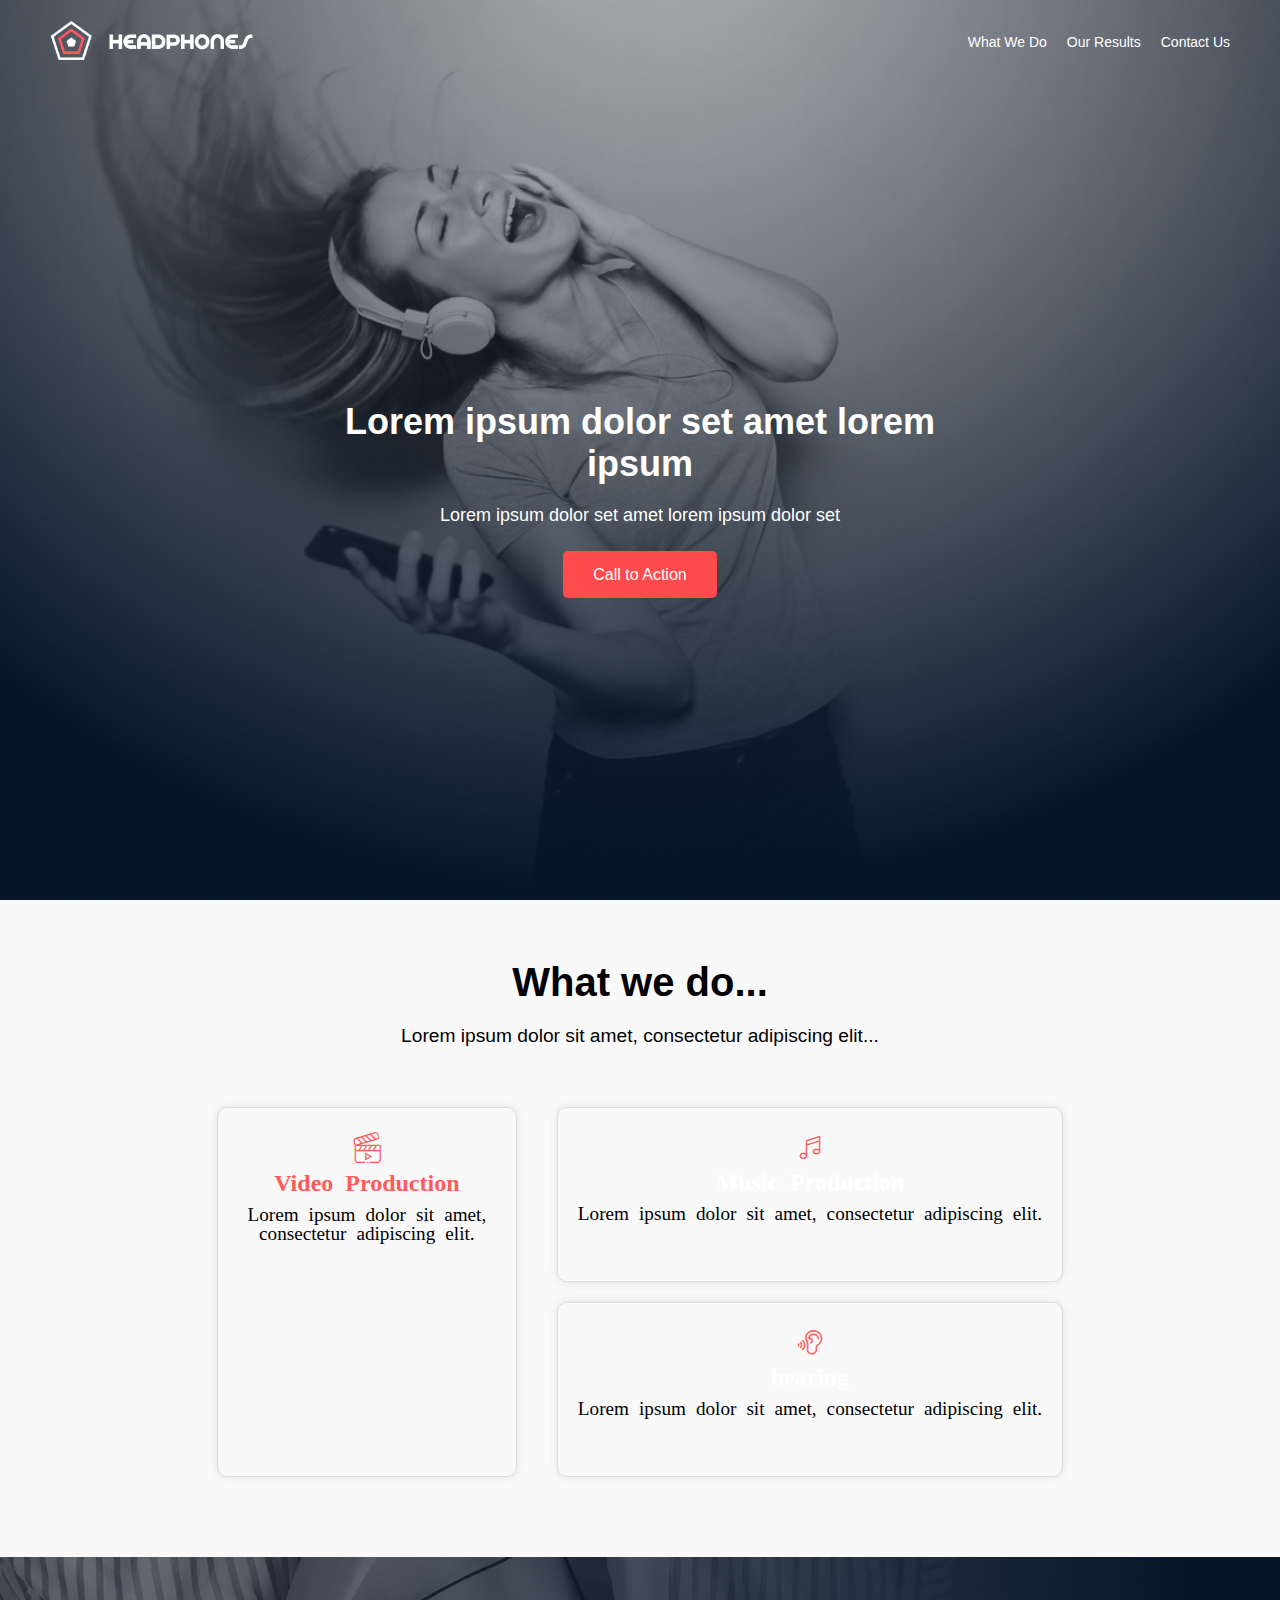
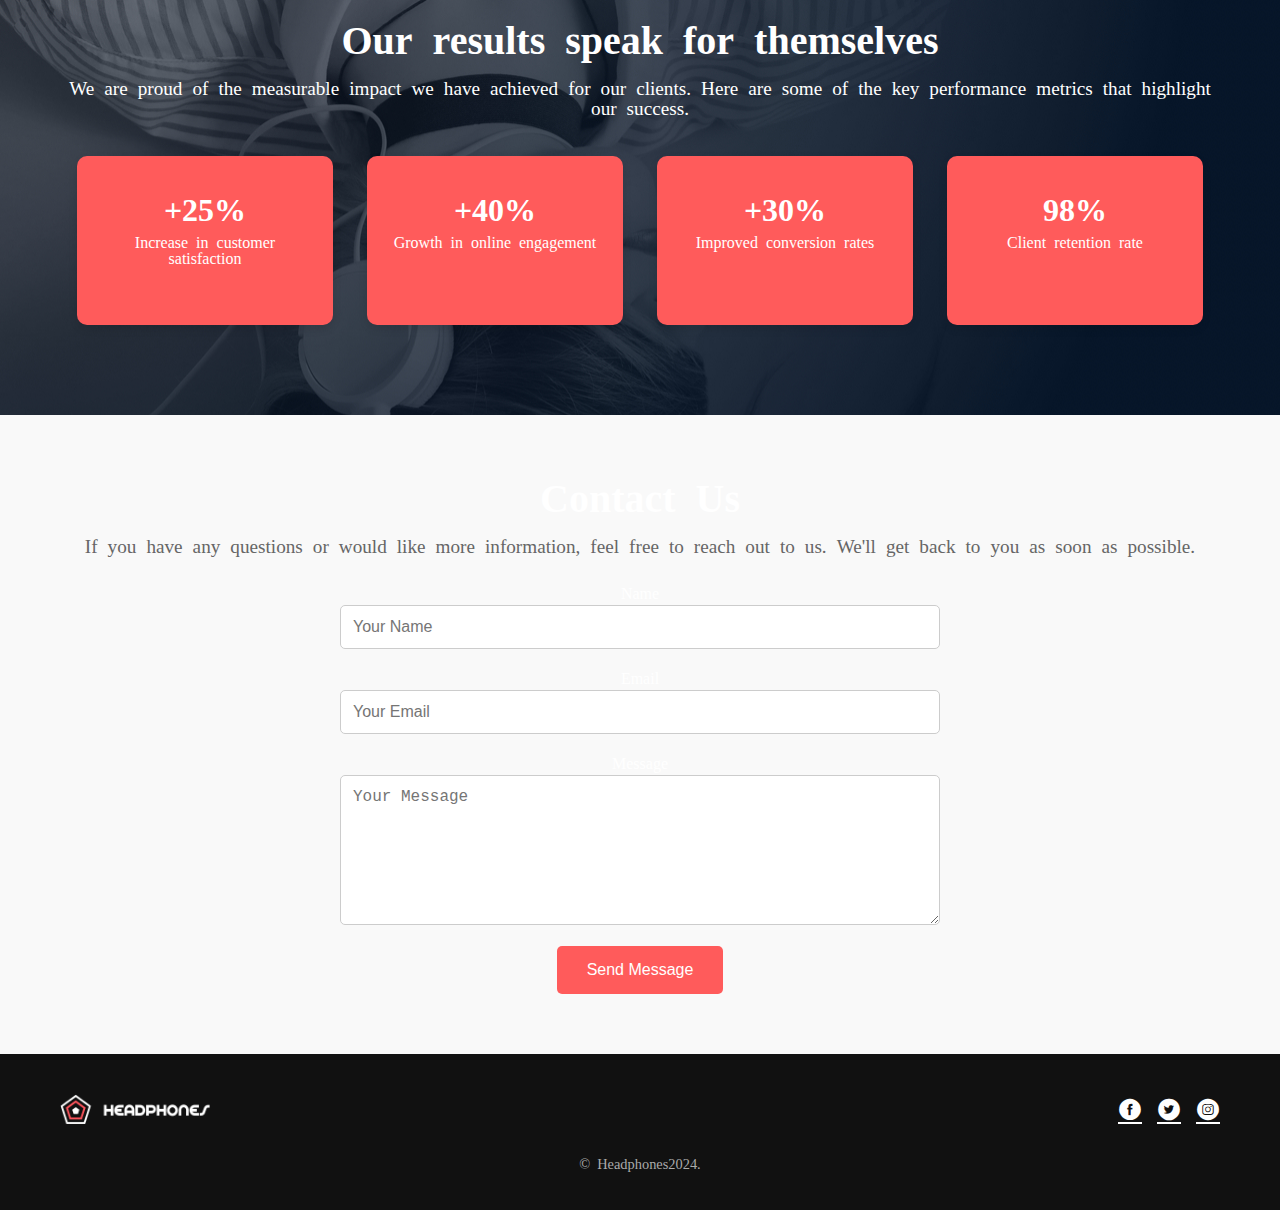
==== headphones/0-index.html @ cca8cd67 "Add files via upload" ====
<!DOCTYPE html>
<html lang="en">
<head>
    <meta charset="UTF-8">
    <meta name="viewport" content="width=device-width, initial-scale=1.0">
    <title>Headphones</title>
    <link rel="stylesheet" href="0-style.css">
    <link rel="stylesheet" href="./holberton_school-icon/style.css">
    
</head>
<body>
    <header>
        <nav>
            <div class="logo">
                <img src="images/logo_headphones.png" alt="Headphones Logo">
            </div>
            <ul class="nav-links">
                <li><a href="#">What We Do</a></li>
                <li><a href="#">Our Results</a></li>
                <li><a href="#">Contact Us</a></li>
            </ul>
        </nav>
        <div class="hero">
            <div class="hero-text">
                <h1>Lorem ipsum dolor set amet lorem ipsum</h1>
                <p>Lorem ipsum dolor set amet lorem ipsum dolor set</p>
                <a href="#" class="cta-button">Call to Action</a>
            </div>
        </div>
    </header>
    
    <section id="what-we-do" class="what-we-do-section">
      <div class="container">
        <h2>What we do...</h2>
        <p>Lorem ipsum dolor sit amet, consectetur adipiscing elit...</p>
    
        <div class="services">
          <div class="service-item">
            <i class="holberton_school-icon-ic_soundi>
            <h3>Audio Engineering</h3>
            <p>Lorem ipsum dolor sit amet, consectetur adipiscing elit.</p>
         </div>
          <div class="service-item">
            <i class="holberton_school-icon-ic_video"></i>
            <h3>Video Production</h3>
            <p>Lorem ipsum dolor sit amet, consectetur adipiscing elit.</p>
          </div>
          <div class="service-item">
            <i class="holberton_school-icon-ic_music"></i>
            <h3>Music Production</h3>
            <p>Lorem ipsum dolor sit amet, consectetur adipiscing elit.</p>
          </div>
          <div class="service-item">
            <i class="holberton_school-icon-ic_hearing"></i>
            <h3>hearing</h3>
            <p>Lorem ipsum dolor sit amet, consectetur adipiscing elit.</p>
          </div>
        </div>
      </div>
    </section>
    

<section id="our-results" class="our-results-section">
  <div class="container">
    <h2>Our results speak for themselves</h2>
    <p>We are proud of the measurable impact we have achieved for our clients. Here are some of the key performance metrics that highlight our success.</p>

    <div class="results-grid">
      <!-- Result Block 1 -->
      <div class="result-block">
        <h3>+25%</h3>
        <p>Increase in customer satisfaction</p>
      </div>

      <!-- Result Block 2 -->
      <div class="result-block">
        <h3>+40%</h3>
        <p>Growth in online engagement</p>
      </div>

      <!-- Result Block 3 -->
      <div class="result-block">
        <h3>+30%</h3>
        <p>Improved conversion rates</p>
      </div>

      <!-- Result Block 4 -->
      <div class="result-block">
        <h3>98%</h3>
        <p>Client retention rate</p>
      </div>
    </div>
  </div>
</section>
<!-- Contact Us Section -->
<section id="contact-us" class="contact-section">
  <div class="container">
    <h2>Contact Us</h2>
    <p>If you have any questions or would like more information, feel free to reach out to us. We'll get back to you as soon as possible.</p>

    <form id="contact-form" class="contact-form" onsubmit="return validateForm()">
      <!-- Name Field -->
      <div class="form-group">
        <label for="name">Name</label>
        <input type="text" id="name" name="name" placeholder="Your Name" required>
      </div>

      <!-- Email Field -->
      <div class="form-group">
        <label for="email">Email</label>
        <input type="email" id="email" name="email" placeholder="Your Email" required>
      </div>

      <!-- Message Field -->
      <div class="form-group">
        <label for="message">Message</label>
        <textarea id="message" name="message" placeholder="Your Message" required></textarea>
      </div>

      <!-- Submit Button -->
      <button type="submit" class="submit-btn">Send Message</button>
    </form>
  </div>
</section>
   <!-- Footer Section -->
<footer id="main-footer" class="footer-section">
  <div class="container">
    <div class="footer-content">
      <!-- Logo or Company Name -->
      <div class="footer-logo">
        <a href="#">
          <img src="./images/logo_headphones.png" alt="Headphones logo" class="footer-logo-img">
          <!-- Optional: Replace image with company name -->
          <!-- <span class="footer-company-name">Company Name</span> -->
        </a>
      </div>

      <!-- Social Media Icons -->
      <div class="footer-socials">
        <a href="https://facebook.com" target="_instagram">
          <i class="holberton_school-icon-ic_facebook"></i>
        </a>
        <a href="https://twitter.com" target="instagram">
          <i class="holberton_school-icon-ic_twitter"></i>
        </a>
        <a href="https://instagram.com" target="instagram">
          <i class="holberton_school-icon-ic_instagram"></i>
        </a>
      </div>
    </div>
    <!-- Copyright -->
    <div class="footer-bottom">
      <p>&copy; Headphones2024.</p>
    </div>
  </div>
</footer>

</body>
</html>
---- headphones/0-style.css ----
/* Resetting default browser styles */
* {
    margin: 0;
    padding: 0;
    box-sizing: border-box;
}

body {
    font-family: 'Arial', sans-serif;
    background-color: #141414;
    color: #fff;
}

header {
    height: 100vh;
    background-image: url('./images/headphones_hero_1.jpg');
    background-size: cover;
    background-position: center;
    display: flex;
    flex-direction: column;
    justify-content: space-between;
}

nav {
    display: flex;
    justify-content: space-between;
    align-items: center;
    padding: 20px 50px;
}

.logo img {
    height: 40px;
}

.nav-links {
    list-style: none;
    display: flex;
}

.nav-links li {
    margin-left: 20px;
}

.nav-links a {
    text-decoration: none;
    color: #fff;
    font-size: 14px;
}

.hero {
    display: flex;
    align-items: center;
    justify-content: center;
    text-align: center;
    flex: 1;
}

.hero-text {
    max-width: 600px;
}

.hero h1 {
    font-size: 36px;
    margin-bottom: 20px;
}

.hero p {
    font-size: 18px;
    margin-bottom: 40px;
}

.cta-button {
    padding: 15px 30px;
    background-color: #ff4b4b;
    color: #fff;
    text-decoration: none;
    border-radius: 5px;
    font-size: 16px;
}

.cta-button:hover {
    background-color: #ff7979;
    transition: background-color 0.3s ease;
}

#what-we-do {
    padding: 60px 20px;
    background-color: #f9f9f9;
    text-align: center;
  }
  
  #what-we-do h2 {
    font-size: 2.5rem;
    margin-bottom: 20px;
    color: black;
  }
  
  #what-we-do p {
    font-size: 1.2rem;
    margin-bottom: 40px;
   color: black;
  }
  
  .services-grid {
    display: flex;
    flex-wrap: wrap;
    justify-content: space-around;
    
  }
  
  
  
  .service-block i {
    font-size: 50px;
    color:#ff7979; /* Customize based on the design */
  }
  
  .service-block h3 {
    font-size: 1.5rem;
    margin: 20px 0 10px;
    color: black;
  }
  
  .service-block p {
    font-size: 1rem;
    color: black;
  }
  
  /* Responsive Design */
  @media (max-width: 768px) {
    .service-block {
      width: 100%;
    }
  }
  
  .our-results-section {
    padding: 60px 20px;
    background-image: url(./images/headphones_hero_2.jpg);
    text-align: center;
  }
  
  .our-results-section h2 {
    font-size: 2.5rem;
    margin-bottom: 20px;
  }
  
  .our-results-section p {
    font-size: 1.2rem;
    color: white;
    margin-bottom: 40px;
  }
  
  .results-grid {
    display: flex;
    justify-content: space-around;
    flex-wrap: wrap;
  }
  
  .result-block {
    background:#ff5b5b ;
    padding: 20px;
    margin-bottom: 30px;
    text-align: center;
    width: 22%; /* Adjust the width as needed */
    border-radius: 10px;
    box-shadow: 0px 4px 8px rgba(0, 0, 0, 0.1);
    transition: transform 0.3s ease;
  }
  
  .result-block:hover {
    transform: translateY(-10px);
  }
  
  .result-block i {
    font-size: 3rem; /* Size of the custom icon */
    color: #ff5b5b; /* Change to match your theme */
  }
  
  .result-block h3 {
    margin: 15px 0 10px;
    font-size: 2rem; /* Larger text for metrics */
    color: white;
  }
  
  .result-block p {
    font-size: 1rem;
    color: white;
  }
  
  /* Responsive adjustments */
  @media (max-width: 768px) {
    .result-block {
      width: 100%;
      margin-bottom: 20px;
    }
  }
  
  .contact-section {
    padding: 60px 20px;
    background-color: #f9f9f9;
    text-align: center;
  }
  
  .contact-section h2 {
    font-size: 2.5rem;
    margin-bottom: 20px;
  }
  
  .contact-section p {
    font-size: 1.2rem;
    margin-bottom: 30px;
    color: #666;
  }
  
  .contact-form {
    max-width: 600px;
    margin: 0 auto;
  }
  
  .form-group {
    margin-bottom: 20px;
    position: relative;
  }
  
  .form-group label {
    display: block;
    font-size: 1rem;
    margin-bottom: 5px;
  }
  
  .form-group input,
  .form-group textarea {
    width: 100%;
    padding: 12px;
    font-size: 1rem;
    border: 1px solid #ccc;
    border-radius: 5px;
    transition: all 0.3s ease-in-out;
  }
  
  .form-group input:focus,
  .form-group textarea:focus {
    border-color: #ff5b5b;
    box-shadow: 0px 4px 8px rgba(0, 0, 0, 0.1);
  }
  
  textarea {
    resize: vertical;
    min-height: 150px;
  }
  
  .submit-btn {
    background-color: #ff5b5b;
    color: white;
    padding: 15px 30px;
    border: none;
    border-radius: 5px;
    cursor: pointer;
    font-size: 1rem;
    transition: background-color 0.3s ease-in-out;
  }
  
  .submit-btn:hover {
    background-color: #ff3838;
  }
  
  .submit-btn:active {
    transform: scale(0.98);
  }
  
  /* Add smooth animation for form focus */
  .form-group input:focus,
  .form-group textarea:focus {
    outline: none;
    border-color: #ff5b5b;
  }
  
  .form-group input:invalid:focus,
  .form-group textarea:invalid:focus {
    border-color: #f00;
  }
  
  .footer-section {
    background-color: #111; /* Dark background */
    padding: 40px 20px;
    color: white;
  }
  
  .footer-content {
    display: flex;
    justify-content: space-between;
    align-items: center;
    flex-wrap: wrap;
  }
  
  .footer-logo a {
    color: white;
    font-size: 1.5rem;
    text-decoration: none;
  }
  
  .footer-logo-img {
    max-width: 150px;
  }
  
  .footer-socials {
    display: flex;
    gap: 15px;
  }
  
  .footer-socials a {
    color: white;
    font-size: 1.5rem;
    transition: color 0.3s ease;
  }
  
  .footer-socials a:hover {
    color: #ff5b5b;
  }
  
  .footer-links {
    display: flex;
    gap: 20px;
  }
  
  .footer-links a {
    color: white;
    text-decoration: none;
    font-size: 1rem;
    transition: color 0.3s ease;
  }
  
  .footer-links a:hover {
    color: #ff5b5b;
  }
  
  .footer-bottom {
    margin-top: 30px;
    text-align: center;
    font-size: 0.9rem;
    color: #aaa;
  }
  
  /* Responsive Adjustments */
  @media (max-width: 768px) {
    .footer-content {
      flex-direction: column;
      text-align: center;
    }
  
    .footer-logo,
    .footer-socials,
    .footer-links {
      margin-bottom: 20px;
    }
  }

  .what-we-do {
    background-color: #F7F7F7;
    padding: 120px 0; /* increased padding to 120px */
  }
  
  .container {
    max-width: 1200px;
    margin: 0 auto;
    padding: 0 20px;
  }
  
  .what-we-do-section {
    text-align: center;
    padding: 60px; /* added padding to the section */
  }
  
  .what-we-do-section h2 {
    font-size: 36px;
    font-weight: bold;
    margin-bottom: 20px; /* decreased margin to 20px */
    color: #ff5b5b;
  }
  
  .what-we-do-section p {
    font-size: 18px;
    color: #666666;
    margin-bottom: 40px; /* decreased margin to 40px */
  }
  
  .services {
    display: flex;
    flex-wrap: wrap;
    justify-content: center;
    margin: 0 -20px; /* added negative margin to the services container */
  }
  
  .service-item {
    flex-basis: 25%;
    margin: 20px; /* decreased margin to 20px */
    text-align: center;
    padding: 20px; /* decreased padding to 20px */
    border: 1px solid #ddd; /* added border to the service item */
    border-radius: 10px; /* added border radius to the service item */
    box-shadow: 0 0 10px rgba(0, 0, 0, 0.1); /* added box shadow to the service item */
  }
  
  .service-item i {
    font-size: 40px;
    color: #ff5b5b;
    margin-bottom: 20px; /* decreased margin to 20px */
  }
  
  .service-item h3 {
    font-size: 24px;
    font-weight: bold;
    margin-bottom: 10px;
  }
  
  .service-item p {
    font-size: 16px;
    color: #666666;
  }
---- headphones/holberton_school-icon/style.css ----
@font-face {
  font-family: 'holberton_school-icon';
  src:  url('fonts/holberton_school-icon.eot?sq4eq4');
  src:  url('fonts/holberton_school-icon.eot?sq4eq4#iefix') format('embedded-opentype'),
    url('fonts/holberton_school-icon.ttf?sq4eq4') format('truetype'),
    url('fonts/holberton_school-icon.woff?sq4eq4') format('woff'),
    url('fonts/holberton_school-icon.svg?sq4eq4#holberton_school-icon') format('svg');
  font-weight: normal;
  font-style: normal;
  font-display: block;
}

[class^="holberton_school-icon-"], [class*=" holberton_school-icon-"] {
  /* use !important to prevent issues with browser extensions that change fonts */
  font-family: 'holberton_school-icon' !important;
  speak: none;
  font-style: normal;
  font-weight: normal;
  font-variant: normal;
  text-transform: none;
  line-height: 1;

  /* Better Font Rendering =========== */
  -webkit-font-smoothing: antialiased;
  -moz-osx-font-smoothing: grayscale;
}

.holberton_school-icon-arrow_1:before {
  content: "\e900";
}
.holberton_school-icon-arrow_2:before {
  content: "\e901";
}
.holberton_school-icon-arrow_3:before {
  content: "\e902";
}
.holberton_school-icon-arrow_4:before {
  content: "\e903";
}
.holberton_school-icon-arrow_5:before {
  content: "\e904";
}
.holberton_school-icon-check:before {
  content: "\e905";
}
.holberton_school-icon-ic_bag:before {
  content: "\e906";
}
.holberton_school-icon-ic_cart:before {
  content: "\e907";
}
.holberton_school-icon-ic_facebook:before {
  content: "\e908";
}
.holberton_school-icon-ic_hearing:before {
  content: "\e909";
}
.holberton_school-icon-ic_instagram:before {
  content: "\e90a";
}
.holberton_school-icon-ic_laptop:before {
  content: "\e90b";
}
.holberton_school-icon-ic_money:before {
  content: "\e90c";
}
.holberton_school-icon-ic_music:before {
  content: "\e90d";
}
.holberton_school-icon-ic_sound:before {
  content: "\e90e";
}
.holberton_school-icon-ic_twitter:before {
  content: "\e90f";
}
.holberton_school-icon-ic_video:before {
  content: "\e910";
}
.holberton_school-icon-menu:before {
  content: "\e911";
}
.holberton_school-icon-search_1:before {
  content: "\e912";
}
.holberton_school-icon-search_2:before {
  content: "\e913";
}
.holberton_school-icon-star:before {
  content: "\e914";
}
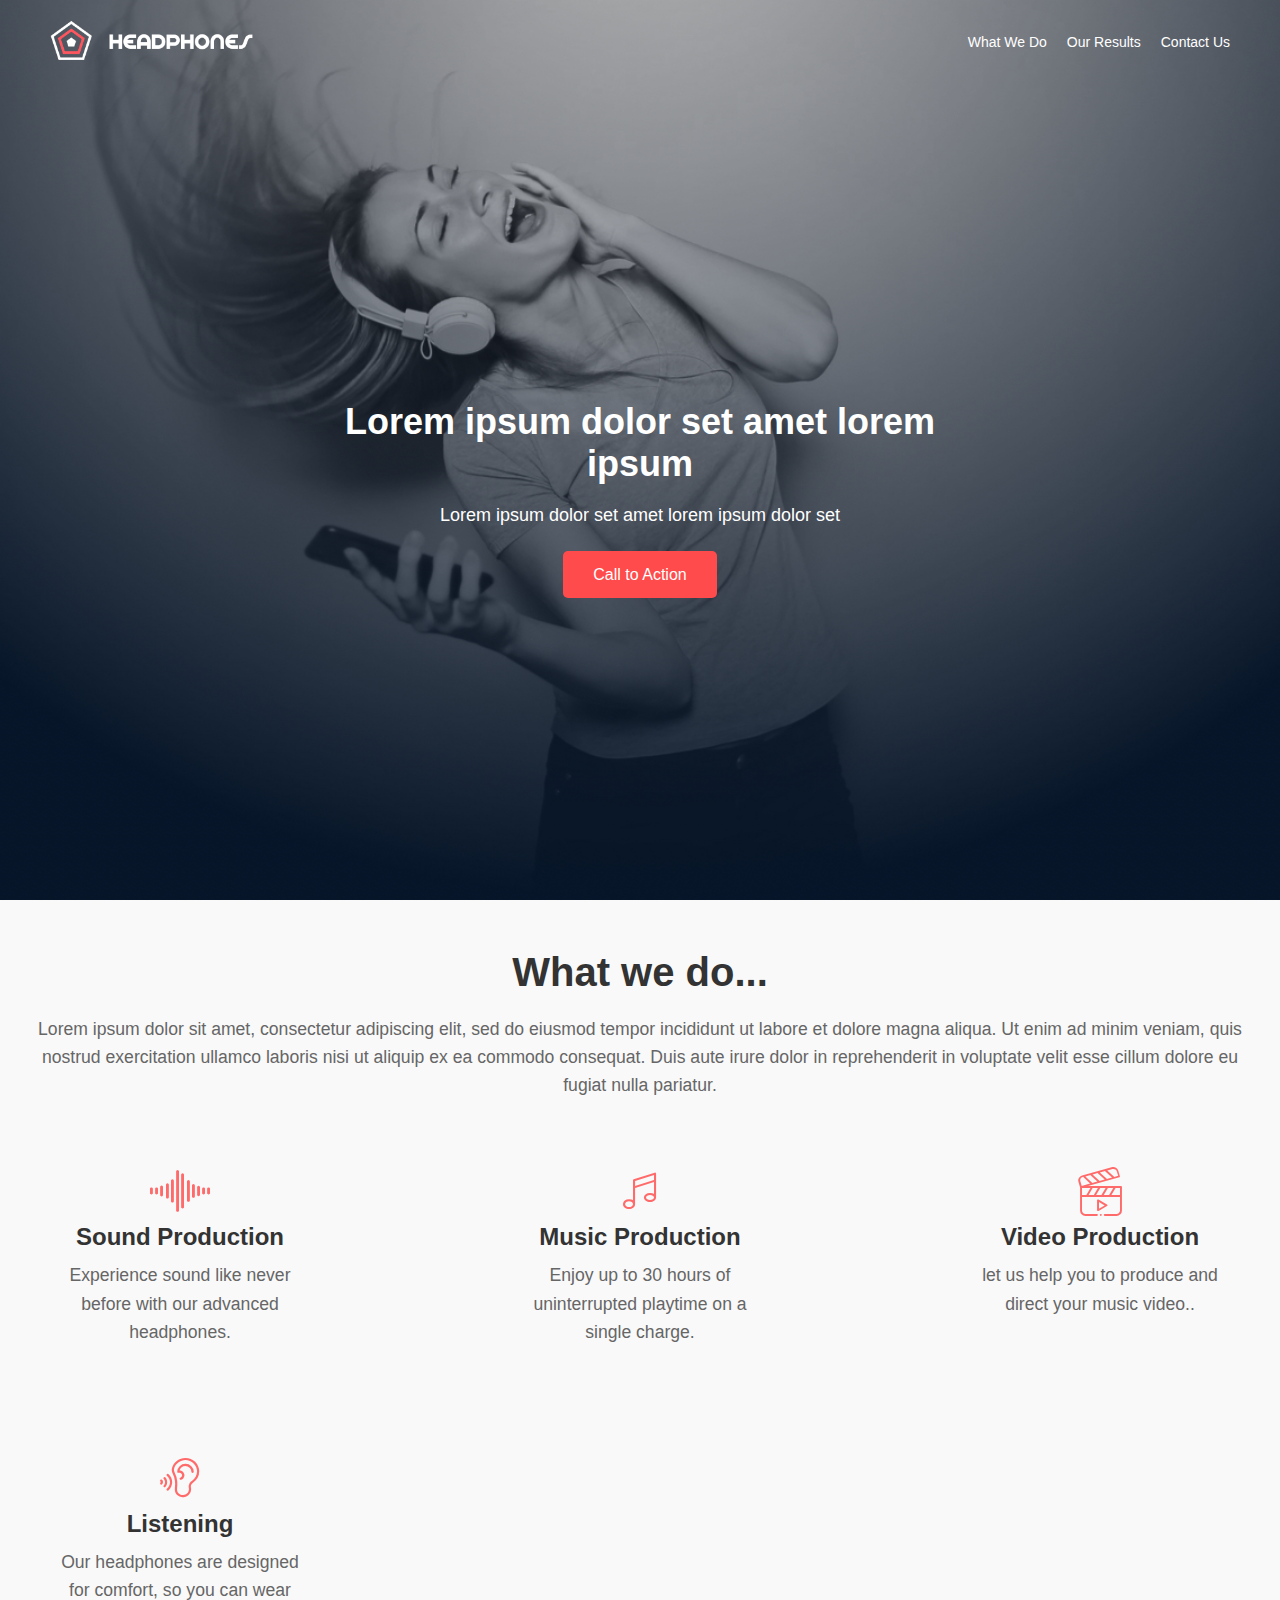
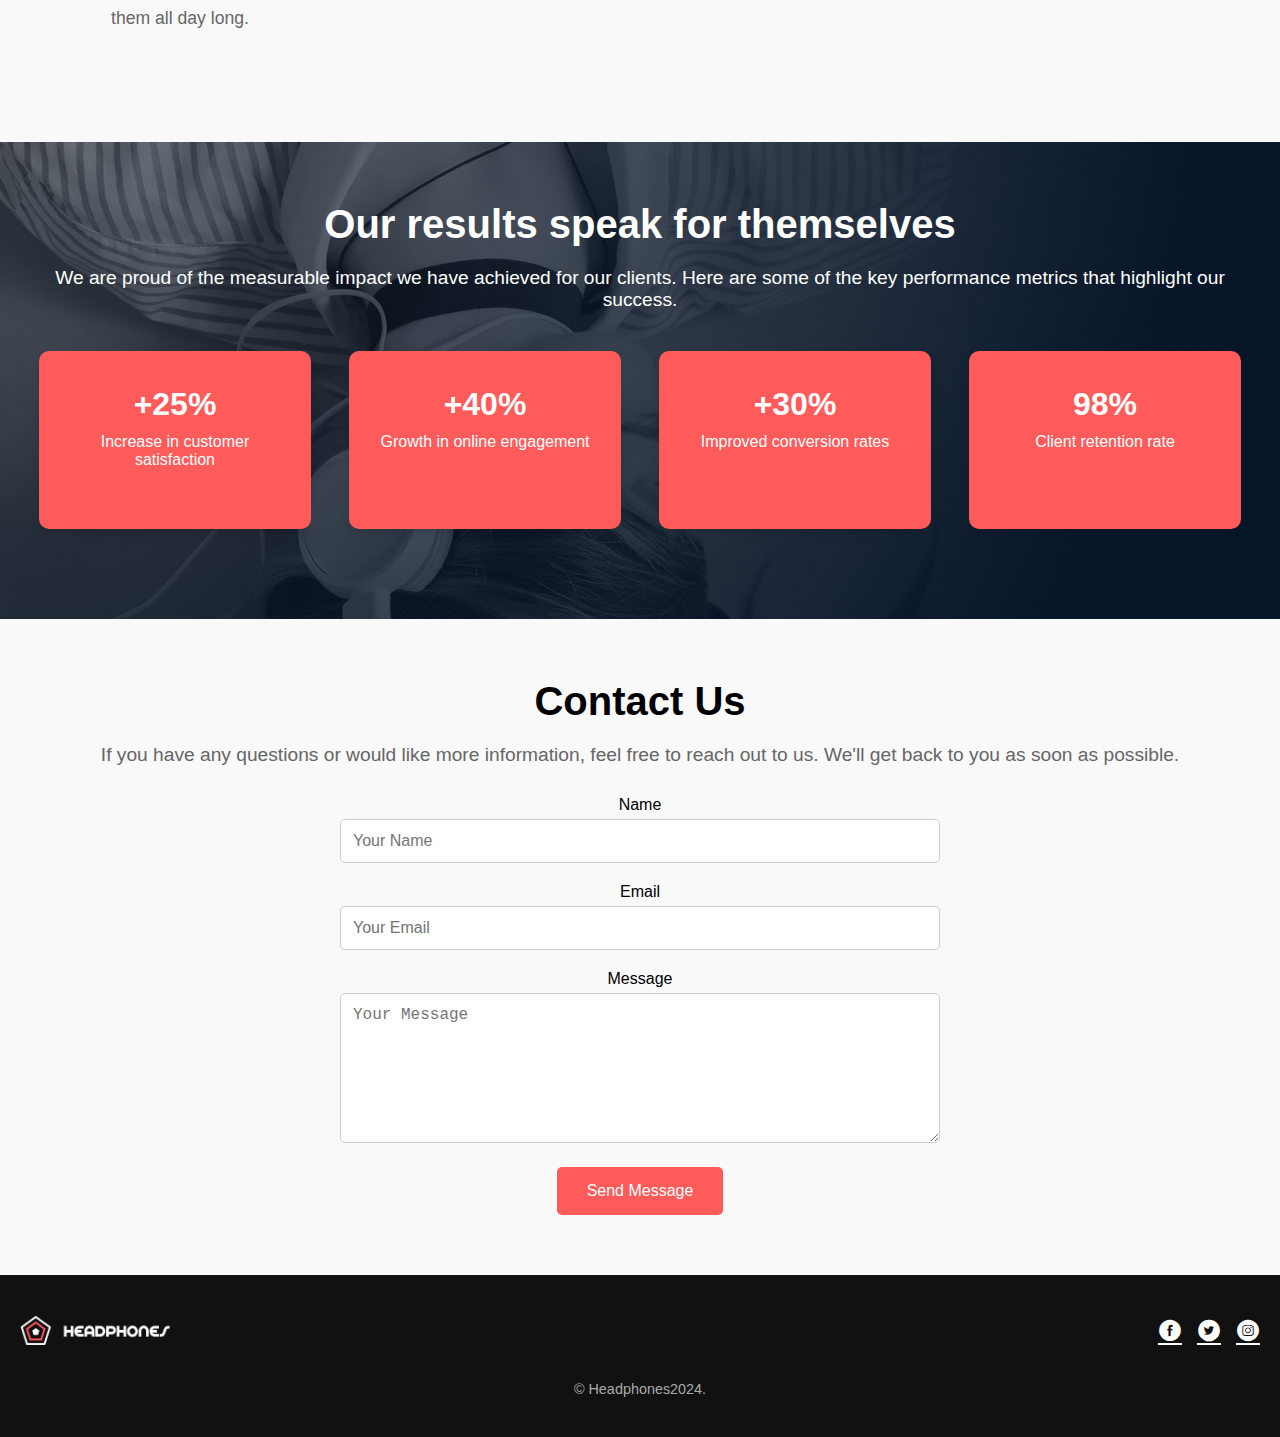
==== commit 5b88f510: "updated the what we do section and fixed the problem" ====
--- a/headphones/0-index.html
+++ b/headphones/0-index.html
@@ -28,36 +28,33 @@
             </div>
         </div>
     </header>
-    
-    <section id="what-we-do" class="what-we-do-section">
-      <div class="container">
-        <h2>What we do...</h2>
-        <p>Lorem ipsum dolor sit amet, consectetur adipiscing elit...</p>
-    
-        <div class="services">
-          <div class="service-item">
-            <i class="holberton_school-icon-ic_soundi>
-            <h3>Audio Engineering</h3>
-            <p>Lorem ipsum dolor sit amet, consectetur adipiscing elit.</p>
+
+    <section id="what-we-do">
+      <h2>What we do...</h2>
+      <p>Lorem ipsum dolor sit amet, consectetur adipiscing elit, sed do eiusmod tempor incididunt ut labore et dolore magna aliqua. Ut enim ad minim veniam, quis nostrud exercitation ullamco laboris nisi ut aliquip ex ea commodo consequat. Duis aute irure dolor in reprehenderit in voluptate velit esse cillum dolore eu fugiat nulla pariatur.</p>
+      <div class="features">
+        <div class="feature-item">
+          <i class="holberton_school-icon-ic_sound"></i>
+          <h3>sound production</h3>
+          <p>Experience sound like never before with our advanced headphones.</p>
+        </div>
+        <div class="feature-item">
+          <i class="holberton_school-icon-ic_music"></i>
+          <h3> music production</h3>
+          <p>Enjoy up to 30 hours of uninterrupted playtime on a single charge.</p>
+        </div>
+        <div class="feature-item">
+          <i class="holberton_school-icon-ic_video"></i>
+          <h3> video production</h3>
+          <p>let us help you to produce and direct your music video..</p>
+        </div>
+         <div class="feature-item">
+          <i class="holberton_school-icon-ic_hearing"></i>
+          <h3> listening</h3>
+          <p>Our headphones are designed for comfort, so you can wear them all day long.</p>
          </div>
-          <div class="service-item">
-            <i class="holberton_school-icon-ic_video"></i>
-            <h3>Video Production</h3>
-            <p>Lorem ipsum dolor sit amet, consectetur adipiscing elit.</p>
-          </div>
-          <div class="service-item">
-            <i class="holberton_school-icon-ic_music"></i>
-            <h3>Music Production</h3>
-            <p>Lorem ipsum dolor sit amet, consectetur adipiscing elit.</p>
-          </div>
-          <div class="service-item">
-            <i class="holberton_school-icon-ic_hearing"></i>
-            <h3>hearing</h3>
-            <p>Lorem ipsum dolor sit amet, consectetur adipiscing elit.</p>
-          </div>
-        </div>
-      </div>
-    </section>
+       </div>
+     </section>
     
 
 <section id="our-results" class="our-results-section">
--- a/headphones/0-style.css
+++ b/headphones/0-style.css
@@ -83,55 +83,6 @@
     transition: background-color 0.3s ease;
 }
 
-#what-we-do {
-    padding: 60px 20px;
-    background-color: #f9f9f9;
-    text-align: center;
-  }
-  
-  #what-we-do h2 {
-    font-size: 2.5rem;
-    margin-bottom: 20px;
-    color: black;
-  }
-  
-  #what-we-do p {
-    font-size: 1.2rem;
-    margin-bottom: 40px;
-   color: black;
-  }
-  
-  .services-grid {
-    display: flex;
-    flex-wrap: wrap;
-    justify-content: space-around;
-    
-  }
-  
-  
-  
-  .service-block i {
-    font-size: 50px;
-    color:#ff7979; /* Customize based on the design */
-  }
-  
-  .service-block h3 {
-    font-size: 1.5rem;
-    margin: 20px 0 10px;
-    color: black;
-  }
-  
-  .service-block p {
-    font-size: 1rem;
-    color: black;
-  }
-  
-  /* Responsive Design */
-  @media (max-width: 768px) {
-    .service-block {
-      width: 100%;
-    }
-  }
   
   .our-results-section {
     padding: 60px 20px;
@@ -204,6 +155,7 @@
   .contact-section h2 {
     font-size: 2.5rem;
     margin-bottom: 20px;
+    color: black;
   }
   
   .contact-section p {
@@ -226,6 +178,7 @@
     display: block;
     font-size: 1rem;
     margin-bottom: 5px;
+    color: black;
   }
   
   .form-group input,
@@ -355,65 +308,85 @@
     }
   }
 
-  .what-we-do {
-    background-color: #F7F7F7;
-    padding: 120px 0; /* increased padding to 120px */
-  }
-  
-  .container {
-    max-width: 1200px;
-    margin: 0 auto;
-    padding: 0 20px;
-  }
-  
-  .what-we-do-section {
-    text-align: center;
-    padding: 60px; /* added padding to the section */
-  }
-  
-  .what-we-do-section h2 {
-    font-size: 36px;
-    font-weight: bold;
-    margin-bottom: 20px; /* decreased margin to 20px */
-    color: #ff5b5b;
-  }
-  
-  .what-we-do-section p {
-    font-size: 18px;
-    color: #666666;
-    margin-bottom: 40px; /* decreased margin to 40px */
-  }
-  
-  .services {
-    display: flex;
-    flex-wrap: wrap;
-    justify-content: center;
-    margin: 0 -20px; /* added negative margin to the services container */
-  }
-  
-  .service-item {
-    flex-basis: 25%;
-    margin: 20px; /* decreased margin to 20px */
-    text-align: center;
-    padding: 20px; /* decreased padding to 20px */
-    border: 1px solid #ddd; /* added border to the service item */
-    border-radius: 10px; /* added border radius to the service item */
-    box-shadow: 0 0 10px rgba(0, 0, 0, 0.1); /* added box shadow to the service item */
-  }
-  
-  .service-item i {
-    font-size: 40px;
-    color: #ff5b5b;
-    margin-bottom: 20px; /* decreased margin to 20px */
-  }
-  
-  .service-item h3 {
-    font-size: 24px;
-    font-weight: bold;
-    margin-bottom: 10px;
-  }
-  
-  .service-item p {
-    font-size: 16px;
-    color: #666666;
-  }+/* General Section Styling */
+#what-we-do {
+  padding: 50px 20px;
+  background-color: #f9f9f9; /* Light background for the section */
+  text-align: center;
+}
+
+#what-we-do h2 {
+  font-size: 2.5rem;
+  margin-bottom: 20px;
+  color: #333;
+}
+
+#what-we-do p {
+  font-size: 1.1rem;
+  color: #666;
+  margin-bottom: 40px;
+  line-height: 1.6;
+}
+
+/* Features container styling */
+.features {
+  display: flex;
+  justify-content: space-between; /* Spread items out evenly */
+  gap: 20px; /* Space between feature items */
+  flex-wrap: wrap; /* Allow wrapping for smaller screens */
+  padding: 0 10px; /* Add some padding around features */
+}
+
+/* Individual feature styling */
+.feature-item {
+  flex: 1 1 30%; /* Each item takes 30% of the row */
+  max-width: 300px; /* Limit the maximum width */
+  padding: 20px;
+  text-align: center;
+  transition: transform 0.3s ease;
+}
+
+.feature-item:hover {
+  transform: translateY(-10px); /* Slight hover effect */
+}
+
+/* Icon Styling */
+.holberton_school-icon-ic_sound,
+.holberton_school-icon-ic_music,
+.holberton_school-icon-ic_hearing,
+.holberton_school-icon-ic_video {
+  font-size: 4rem; /* Large icon size */
+  color: #ff6b6b; /* Custom color for icons */
+  margin-bottom: 20px;
+}
+
+/* Feature title styling */
+.feature-item h3 {
+  font-size: 1.5rem;
+  color: #333;
+  margin-bottom: 10px;
+  text-transform: capitalize; /* Make first letter uppercase */
+}
+
+/* Feature description text styling */
+.feature-item p {
+  font-size: 1rem;
+  color: #666;
+  line-height: 1.5;
+}
+
+/* Responsive Design */
+@media (max-width: 768px) {
+  .features {
+    flex-direction: column;
+    align-items: center;
+  }
+
+  .feature-item {
+    flex: 1 1 100%; /* Each feature takes full width on small screens */
+    margin-bottom: 20px; /* Add space between features */
+  }
+}
+
+
+ 